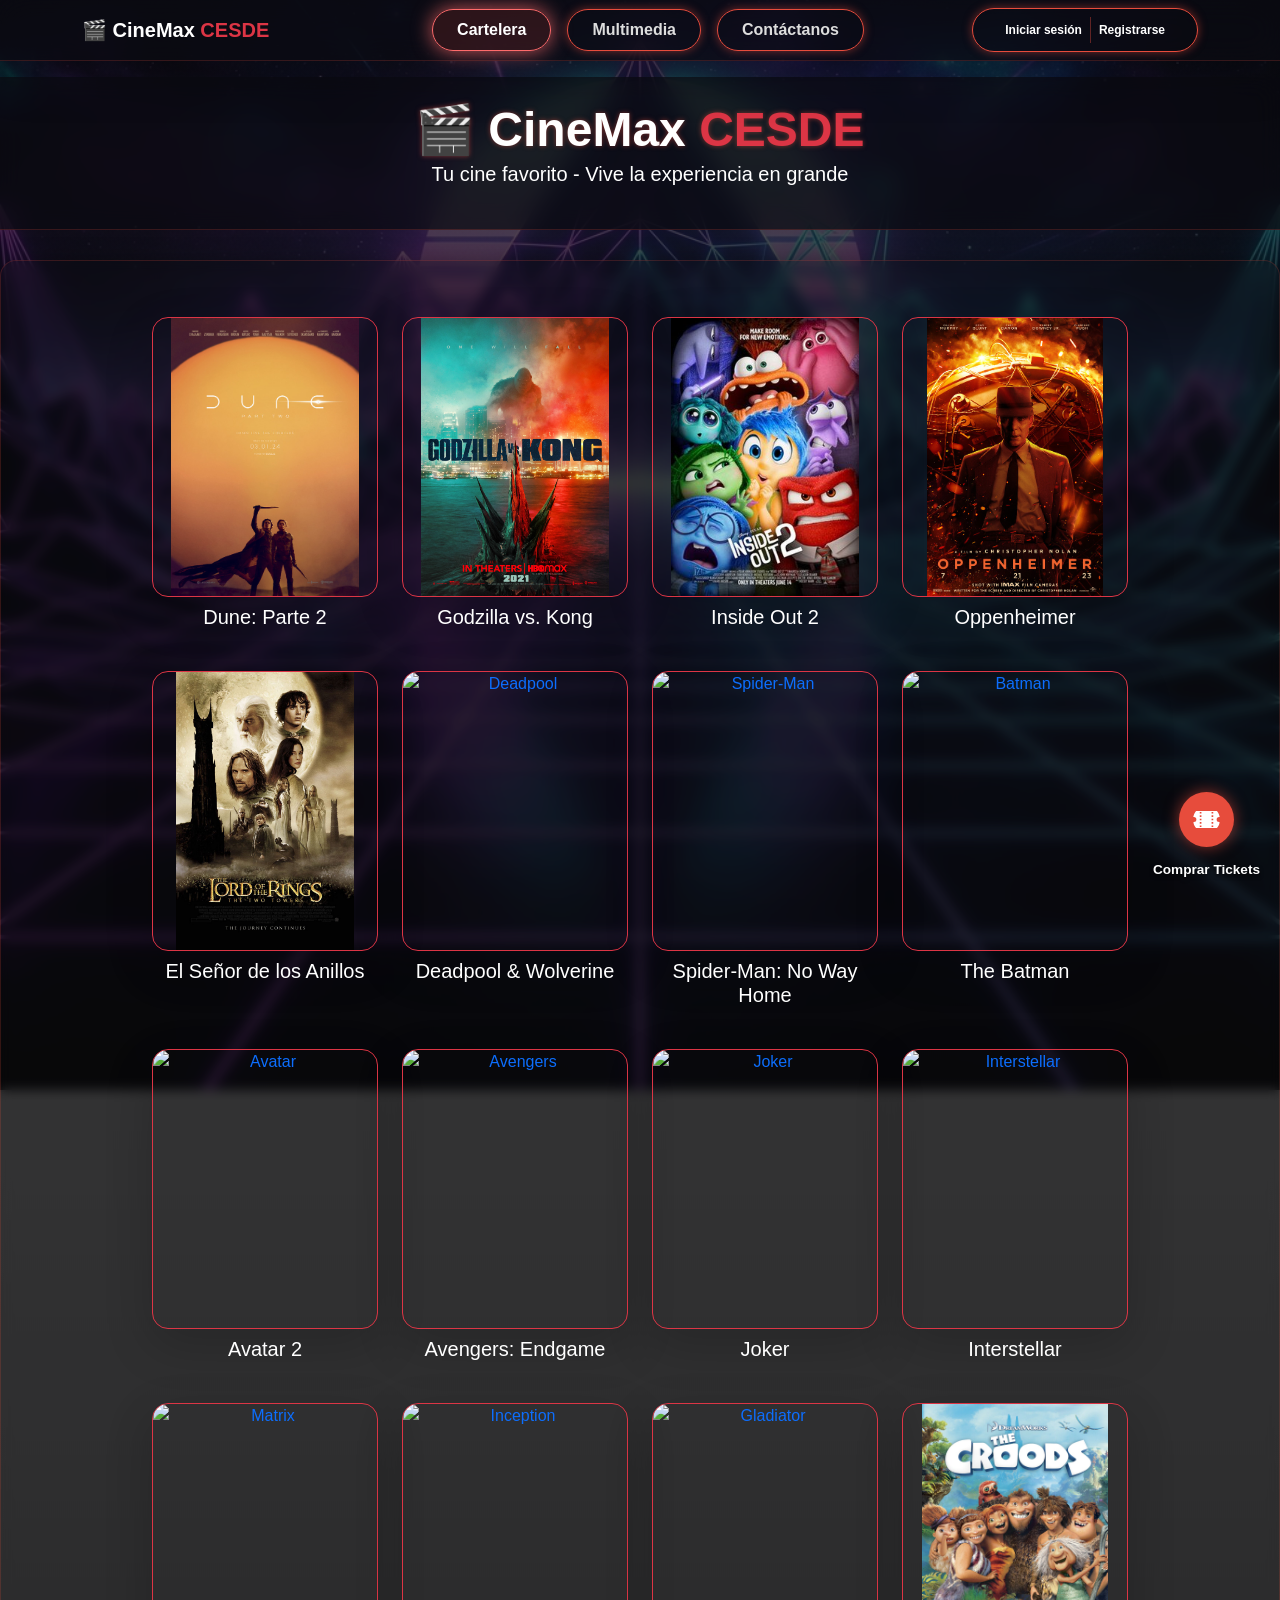
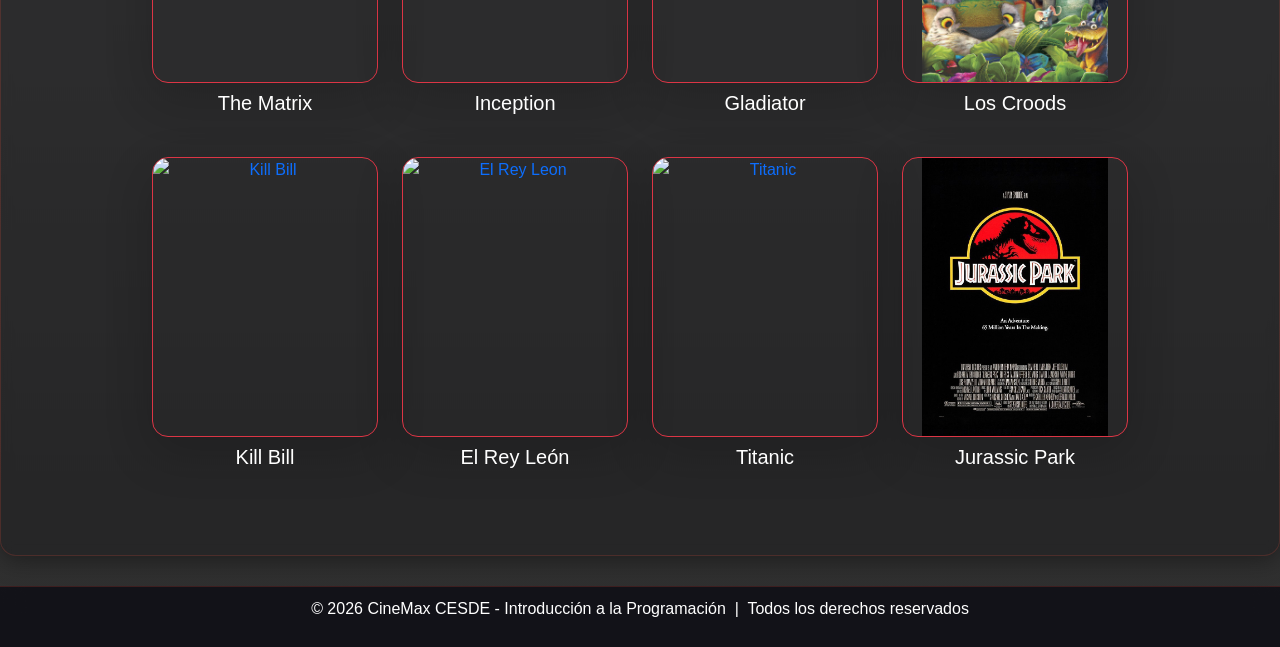
==== cinemax_cesde/index.html @ 0cd35154 "Agregar flechas en multimedia, corregir HTML de Kill Bill, restaurar link Jurassic Park" ====
<!doctype html>
<html lang="es">
  <head>
    <meta charset="UTF-8" />
    <meta name="viewport" content="width=device-width, initial-scale=1.0" />
    <title>CineMax CESDE - Cartelera</title>
    <!-- Google Fonts -->
    <link
      href="https://fonts.googleapis.com/css2?family=Inter:wght@300;400;600;800&display=swap"
      rel="stylesheet"
    />
    <!-- Bootstrap CSS -->
    <link
      href="https://cdn.jsdelivr.net/npm/bootstrap@5.3.3/dist/css/bootstrap.min.css"
      rel="stylesheet"
    />
    <link rel="stylesheet" href="css/style.css" />
  </head>
  <body>
    <!-- Nueva Barra de Navegación Transparente -->
    <nav
      class="navbar navbar-expand-lg sticky-top shadow-lg"
      style="
        background: rgba(10, 10, 18, 0.7);
        backdrop-filter: blur(15px);
        -webkit-backdrop-filter: blur(15px);
        border-bottom: 1px solid rgba(231, 76, 60, 0.2);
        z-index: 1050;
      "
    >
      <div class="container">
        <!-- Logo a la izquierda -->
        <a
          class="navbar-brand text-white fw-bold"
          href="index.html"
          style="width: 250px"
          >🎬 CineMax <span class="text-danger">CESDE</span></a
        >

        <!-- Botón de hamburguesa para móviles -->
        <button
          class="navbar-toggler border-0 shadow-none"
          type="button"
          data-bs-toggle="collapse"
          data-bs-target="#menuNavegacion"
          aria-controls="menuNavegacion"
          aria-expanded="false"
          aria-label="Toggle navigation"
        >
          <span
            class="navbar-toggler-icon"
            style="filter: invert(1) sepia(1) saturate(5) hue-rotate(300deg)"
          ></span>
        </button>

        <!-- Contenido de la barra -->
        <div class="collapse navbar-collapse" id="menuNavegacion">
          <!-- Enlaces centrados perfectamente con mx-auto -->
          <ul class="navbar-nav mx-auto gap-3 text-center">
            <li class="nav-item">
              <a class="nav-link btn-auth active text-nowrap" href="index.html"
                >Cartelera</a
              >
            </li>
            <li class="nav-item">
              <a
                class="nav-link btn-auth text-white text-nowrap"
                href="multimedia.html"
                >Multimedia</a
              >
            </li>
            <li class="nav-item">
              <a
                class="nav-link btn-auth text-white text-nowrap"
                href="contacto.html"
                >Contáctanos</a
              >
            </li>
          </ul>

          <!-- Botón unificado de sesión (Ancho fijo para balance) a la derecha -->
          <div
            class="d-flex mt-3 mt-lg-0 justify-content-center justify-content-lg-end mx-auto mx-lg-0"
            style="width: 250px"
          >
            <div
              class="btn-auth d-flex align-items-center p-0 overflow-hidden text-nowrap"
              style="
                border-radius: 50px;
                border-width: 1px;
                box-shadow: 0 0 10px rgba(255, 107, 107, 0.4);
              "
            >
              <a
                href="login.html#login"
                class="text-white text-decoration-none px-2 py-1"
                style="
                  font-size: 0.75rem;
                  border-right: 1px solid rgba(231, 76, 60, 0.4);
                "
                >Iniciar sesión</a
              >
              <a
                href="login.html#registro"
                class="text-white text-decoration-none px-2 py-1"
                style="font-size: 0.75rem"
                >Registrarse</a
              >
            </div>
          </div>
        </div>
      </div>
    </nav>

    <header class="text-white text-center py-4 mt-3">
      <h1 class="m-0 fw-bolder logo-cinemax display-5">
        <span style="--i: 0">🎬</span>&nbsp;<span style="--i: 1">C</span
        ><span style="--i: 2">i</span><span style="--i: 3">n</span
        ><span style="--i: 4">e</span><span style="--i: 5">M</span
        ><span style="--i: 6">a</span><span style="--i: 7">x</span>&nbsp;<span
          style="--i: 8"
          class="text-danger"
          >C</span
        ><span style="--i: 9" class="text-danger">E</span
        ><span style="--i: 10" class="text-danger">S</span
        ><span style="--i: 11" class="text-danger">D</span
        ><span style="--i: 12" class="text-danger">E</span>
      </h1>
      <p class="lead mb-3">Tu cine favorito - Vive la experiencia en grande</p>
    </header>

    <main>
      <section id="multimedia" class="container mt-3 mb-5 position-relative">
        <div
          class="row row-cols-2 row-cols-md-4 g-4 justify-content-center mx-auto"
          style="max-width: 1000px"
        >
          <div class="col text-center">
            <a href="#trailer-dune" class="text-decoration-none">
              <img
                src="./media/dune_part_two.jpg"
                alt="Dune: Parte 2"
                class="img-fluid rounded-4 border border-danger shadow-lg mb-2"
                style="width: 100%; height: 280px; object-fit: contain"
              />
              <h5 class="text-white">Dune: Parte 2</h5>
            </a>
          </div>
          <div class="col text-center">
            <a href="#trailer-godzilla" class="text-decoration-none">
              <img
                src="./media/godzilla-vs-kong.jpg"
                alt="Godzilla vs Kong"
                class="img-fluid rounded-4 border border-danger shadow-lg mb-2"
                style="width: 100%; height: 280px; object-fit: contain"
              />
              <h5 class="text-white">Godzilla vs. Kong</h5>
            </a>
          </div>
          <div class="col text-center">
            <a href="#trailer-insideout" class="text-decoration-none">
              <img
                src="./media/Inside_Out_2_poster.jpg"
                alt="Inside Out 2"
                class="img-fluid rounded-4 border border-danger shadow-lg mb-2"
                style="width: 100%; height: 280px; object-fit: contain"
              />
              <h5 class="text-white">Inside Out 2</h5>
            </a>
          </div>
          <div class="col text-center">
            <a href="#trailer-oppenheimer" class="text-decoration-none">
              <img
                src="./media/oppenheimer_ver3.jpg"
                alt="Oppenheimer"
                class="img-fluid rounded-4 border border-danger shadow-lg mb-2"
                style="width: 100%; height: 280px; object-fit: contain"
              />
              <h5 class="text-white">Oppenheimer</h5>
            </a>
          </div>
          <div class="col text-center">
            <a href="#trailer-lotr" class="text-decoration-none">
              <img
                src="./media/The-Lord-Of-The-Rings.jpg"
                alt="El Señor de los Anillos"
                class="img-fluid rounded-4 border border-danger shadow-lg mb-2"
                style="width: 100%; height: 280px; object-fit: contain"
              />
              <h5 class="text-white">El Señor de los Anillos</h5>
            </a>
          </div>
          <div class="col text-center">
            <a href="#trailer-deadpool" class="text-decoration-none">
              <img
                src="https://image.tmdb.org/t/p/w500/8cdWjvZQUExUUTzyp4t6EDMubfO.jpg"
                alt="Deadpool"
                class="img-fluid rounded-4 border border-danger shadow-lg mb-2"
                style="width: 100%; height: 280px; object-fit: contain"
              />
              <h5 class="text-white">Deadpool & Wolverine</h5>
            </a>
          </div>
          <div class="col text-center">
            <a href="#trailer-spiderman" class="text-decoration-none">
              <img
                src="https://upload.wikimedia.org/wikipedia/en/0/00/Spider-Man_No_Way_Home_poster.jpg"
                alt="Spider-Man"
                class="img-fluid rounded-4 border border-danger shadow-lg mb-2"
                style="width: 100%; height: 280px; object-fit: contain"
              />
              <h5 class="text-white">Spider-Man: No Way Home</h5>
            </a>
          </div>
          <div class="col text-center">
            <a href="#trailer-batman" class="text-decoration-none">
              <img
                src="https://image.tmdb.org/t/p/w500/74xTEgt7R36Fpooo50r9T25onhq.jpg"
                alt="Batman"
                class="img-fluid rounded-4 border border-danger shadow-lg mb-2"
                style="width: 100%; height: 280px; object-fit: contain"
              />
              <h5 class="text-white">The Batman</h5>
            </a>
          </div>
          <div class="col text-center">
            <a href="#trailer-avatar" class="text-decoration-none">
              <img
                src="https://upload.wikimedia.org/wikipedia/en/5/54/Avatar_The_Way_of_Water_poster.jpg"
                alt="Avatar"
                class="img-fluid rounded-4 border border-danger shadow-lg mb-2"
                style="width: 100%; height: 280px; object-fit: contain"
              />
              <h5 class="text-white">Avatar 2</h5>
            </a>
          </div>
          <div class="col text-center">
            <a href="#trailer-avengers" class="text-decoration-none">
              <img
                src="https://image.tmdb.org/t/p/w500/or06FN3Dka5tukK1e9sl16pB3iy.jpg"
                alt="Avengers"
                class="img-fluid rounded-4 border border-danger shadow-lg mb-2"
                style="width: 100%; height: 280px; object-fit: contain"
              />
              <h5 class="text-white">Avengers: Endgame</h5>
            </a>
          </div>
          <div class="col text-center">
            <a href="#trailer-joker" class="text-decoration-none">
              <img
                src="https://image.tmdb.org/t/p/w500/udDclJoHjfjb8Ekgsd4FDteOkCU.jpg"
                alt="Joker"
                class="img-fluid rounded-4 border border-danger shadow-lg mb-2"
                style="width: 100%; height: 280px; object-fit: contain"
              />
              <h5 class="text-white">Joker</h5>
            </a>
          </div>
          <div class="col text-center">
            <a href="#trailer-interstellar" class="text-decoration-none">
              <img
                src="https://upload.wikimedia.org/wikipedia/en/b/bc/Interstellar_film_poster.jpg"
                alt="Interstellar"
                class="img-fluid rounded-4 border border-danger shadow-lg mb-2"
                style="width: 100%; height: 280px; object-fit: contain"
              />
              <h5 class="text-white">Interstellar</h5>
            </a>
          </div>
          <div class="col text-center">
            <a href="#trailer-matrix" class="text-decoration-none">
              <img
                src="https://image.tmdb.org/t/p/w500/f89U3ADr1oiB1s9GkdPOEpXUk5H.jpg"
                alt="Matrix"
                class="img-fluid rounded-4 border border-danger shadow-lg mb-2"
                style="width: 100%; height: 280px; object-fit: contain"
              />
              <h5 class="text-white">The Matrix</h5>
            </a>
          </div>
          <div class="col text-center">
            <a href="#trailer-inception" class="text-decoration-none">
              <img
                src="https://upload.wikimedia.org/wikipedia/en/2/2e/Inception_%282010%29_theatrical_poster.jpg"
                alt="Inception"
                class="img-fluid rounded-4 border border-danger shadow-lg mb-2"
                style="width: 100%; height: 280px; object-fit: contain"
              />
              <h5 class="text-white">Inception</h5>
            </a>
          </div>
          <div class="col text-center">
            <a href="#trailer-gladiator" class="text-decoration-none">
              <img
                src="https://upload.wikimedia.org/wikipedia/en/f/fb/Gladiator_%282000_film_poster%29.png"
                alt="Gladiator"
                class="img-fluid rounded-4 border border-danger shadow-lg mb-2"
                style="width: 100%; height: 280px; object-fit: contain"
              />
              <h5 class="text-white">Gladiator</h5>
            </a>
          </div>
          <div class="col text-center">
            <a href="#trailer-croods" class="text-decoration-none">
              <img
                src="./media/croods.jpg"
                alt="Croods"
                class="img-fluid rounded-4 border border-danger shadow-lg mb-2"
                style="width: 100%; height: 280px; object-fit: contain"
              />
              <h5 class="text-white">Los Croods</h5>
            </a>
          </div>
          <div class="col text-center">
            <a href="#trailer-killbill" class="text-decoration-none">
              <img
                src="https://upload.wikimedia.org/wikipedia/en/2/2c/Kill_Bill_Volume_1.png"
                alt="Kill Bill"
                class="img-fluid rounded-4 border border-danger shadow-lg mb-2"
                style="width: 100%; height: 280px; object-fit: contain"
              />
              <h5 class="text-white">Kill Bill</h5>
            </a>
          </div>
          <div class="col text-center">
            <a href="#trailer-lionking" class="text-decoration-none">
              <img
                src="./media/lion_King.jpg"
                alt="El Rey Leon"
                class="img-fluid rounded-4 border border-danger shadow-lg mb-2"
                style="width: 100%; height: 280px; object-fit: contain"
              />
              <h5 class="text-white">El Rey León</h5>
            </a>
          </div>
          <div class="col text-center">
            <a href="#trailer-titanic" class="text-decoration-none">
              <img
                src="https://image.tmdb.org/t/p/w500/9xjZS2rlVxm8SFx8kPC3aIGCOYQ.jpg"
                alt="Titanic"
                class="img-fluid rounded-4 border border-danger shadow-lg mb-2"
                style="width: 100%; height: 280px; object-fit: contain"
              />
              <h5 class="text-white">Titanic</h5>
            </a>
          </div>
          <div class="col text-center">
            <a href="#trailer-jurassic" class="text-decoration-none">
              <img
                src="./media/jurassic_park.jpg"
                alt="Jurassic Park"
                class="img-fluid rounded-4 border border-danger shadow-lg mb-2"
                style="width: 100%; height: 280px; object-fit: contain"
              />
              <h5 class="text-white">Jurassic Park</h5>
            </a>
          </div>
        </div>
      </section>
    </main>
    <!-- Modos Cine -->
    <section id="trailer-dune" class="modal-cine">
      <a href="#trailer-jurassic" class="nav-arrow prev" title="Anterior">◄</a>
      <a href="#trailer-godzilla" class="nav-arrow next" title="Siguiente">►</a>
      <a href="index.html" class="cerrar-cine btn-close-anim">❌ Cerrar</a>
      <h2>Dune: Parte 2</h2>
      <div class="escenario-cine">
        <span class="crispetas">🎃</span
        ><iframe
          width="560"
          height="315"
          src="https://www.youtube.com/embed/Way9Dexny3w"
          frameborder="0"
          allowfullscreen
          loading="lazy"
        ></iframe
        ><span class="crispetas">🎃</span>
      </div>
      <a
        href="compra.html"
        class="btn btn-danger mt-4 px-4 py-2 fw-bold"
        style="
          border-radius: 50px;
          box-shadow: 0 0 15px rgba(231, 76, 60, 0.6);
          font-size: 1.1rem;
          z-index: 1200;
          transition: all 0.3s ease;
        "
        onmouseover="this.style.transform = 'scale(1.1)'"
        onmouseout="this.style.transform = 'scale(1)'"
        >🎫 Comprar Tickets</a
      >
    </section>
    <section id="trailer-godzilla" class="modal-cine">
      <a href="#trailer-dune" class="nav-arrow prev" title="Anterior">◄</a>
      <a href="#trailer-insideout" class="nav-arrow next" title="Siguiente"
        >►</a
      >
      <a href="index.html" class="cerrar-cine btn-close-anim">❌ Cerrar</a>
      <h2>Godzilla vs. Kong</h2>
      <div class="escenario-cine">
        <span class="crispetas">🎃</span
        ><iframe
          width="560"
          height="315"
          src="https://www.youtube.com/embed/odM92ap8_c0"
          frameborder="0"
          allowfullscreen
          loading="lazy"
        ></iframe
        ><span class="crispetas">🎃</span>
      </div>
      <a
        href="compra.html"
        class="btn btn-danger mt-4 px-4 py-2 fw-bold"
        style="
          border-radius: 50px;
          box-shadow: 0 0 15px rgba(231, 76, 60, 0.6);
          font-size: 1.1rem;
          z-index: 1200;
          transition: all 0.3s ease;
        "
        onmouseover="this.style.transform = 'scale(1.1)'"
        onmouseout="this.style.transform = 'scale(1)'"
        >🎫 Comprar Tickets</a
      >
    </section>
    <section id="trailer-insideout" class="modal-cine">
      <a href="#trailer-godzilla" class="nav-arrow prev" title="Anterior">◄</a>
      <a href="#trailer-oppenheimer" class="nav-arrow next" title="Siguiente"
        >►</a
      >
      <a href="index.html" class="cerrar-cine btn-close-anim">❌ Cerrar</a>
      <h2>Inside Out 2</h2>
      <div class="escenario-cine">
        <span class="crispetas">🎃</span
        ><iframe
          width="560"
          height="315"
          src="https://www.youtube.com/embed/LEjhY15eCx0"
          frameborder="0"
          allowfullscreen
          loading="lazy"
        ></iframe
        ><span class="crispetas">🎃</span>
      </div>
      <a
        href="compra.html"
        class="btn btn-danger mt-4 px-4 py-2 fw-bold"
        style="
          border-radius: 50px;
          box-shadow: 0 0 15px rgba(231, 76, 60, 0.6);
          font-size: 1.1rem;
          z-index: 1200;
          transition: all 0.3s ease;
        "
        onmouseover="this.style.transform = 'scale(1.1)'"
        onmouseout="this.style.transform = 'scale(1)'"
        >🎫 Comprar Tickets</a
      >
    </section>
    <section id="trailer-oppenheimer" class="modal-cine">
      <a href="#trailer-insideout" class="nav-arrow prev" title="Anterior">◄</a>
      <a href="#trailer-lotr" class="nav-arrow next" title="Siguiente">►</a>
      <a href="index.html" class="cerrar-cine btn-close-anim">❌ Cerrar</a>
      <h2>Oppenheimer</h2>
      <div class="escenario-cine">
        <span class="crispetas">🎃</span
        ><iframe
          width="560"
          height="315"
          src="https://www.youtube.com/embed/uYPbbksJxIg"
          frameborder="0"
          allowfullscreen
          loading="lazy"
        ></iframe
        ><span class="crispetas">🎃</span>
      </div>
      <a
        href="compra.html"
        class="btn btn-danger mt-4 px-4 py-2 fw-bold"
        style="
          border-radius: 50px;
          box-shadow: 0 0 15px rgba(231, 76, 60, 0.6);
          font-size: 1.1rem;
          z-index: 1200;
          transition: all 0.3s ease;
        "
        onmouseover="this.style.transform = 'scale(1.1)'"
        onmouseout="this.style.transform = 'scale(1)'"
        >🎫 Comprar Tickets</a
      >
    </section>
    <section id="trailer-lotr" class="modal-cine">
      <a href="#trailer-oppenheimer" class="nav-arrow prev" title="Anterior"
        >◄</a
      >
      <a href="#trailer-deadpool" class="nav-arrow next" title="Siguiente">►</a>
      <a href="index.html" class="cerrar-cine btn-close-anim">❌ Cerrar</a>
      <h2>El Señor de los Anillos</h2>
      <div class="escenario-cine">
        <span class="crispetas">🎃</span
        ><iframe
          width="560"
          height="315"
          src="https://www.youtube.com/embed/V75dMMIW2B4"
          frameborder="0"
          allowfullscreen
          loading="lazy"
        ></iframe
        ><span class="crispetas">🎃</span>
      </div>
      <a
        href="compra.html"
        class="btn btn-danger mt-4 px-4 py-2 fw-bold"
        style="
          border-radius: 50px;
          box-shadow: 0 0 15px rgba(231, 76, 60, 0.6);
          font-size: 1.1rem;
          z-index: 1200;
          transition: all 0.3s ease;
        "
        onmouseover="this.style.transform = 'scale(1.1)'"
        onmouseout="this.style.transform = 'scale(1)'"
        >🎫 Comprar Tickets</a
      >
    </section>
    <section id="trailer-deadpool" class="modal-cine">
      <a href="#trailer-lotr" class="nav-arrow prev" title="Anterior">◄</a>
      <a href="#trailer-spiderman" class="nav-arrow next" title="Siguiente"
        >►</a
      >
      <a href="index.html" class="cerrar-cine btn-close-anim">❌ Cerrar</a>
      <h2>Deadpool & Wolverine</h2>
      <div class="escenario-cine">
        <span class="crispetas">🎃</span
        ><iframe
          width="560"
          height="315"
          src="https://www.youtube.com/embed/UzFZR2dRsSY"
          frameborder="0"
          allowfullscreen
          loading="lazy"
        ></iframe
        ><span class="crispetas">🎃</span>
      </div>
      <a
        href="compra.html"
        class="btn btn-danger mt-4 px-4 py-2 fw-bold"
        style="
          border-radius: 50px;
          box-shadow: 0 0 15px rgba(231, 76, 60, 0.6);
          font-size: 1.1rem;
          z-index: 1200;
          transition: all 0.3s ease;
        "
        onmouseover="this.style.transform = 'scale(1.1)'"
        onmouseout="this.style.transform = 'scale(1)'"
        >🎫 Comprar Tickets</a
      >
    </section>
    <section id="trailer-spiderman" class="modal-cine">
      <a href="#trailer-deadpool" class="nav-arrow prev" title="Anterior">◄</a>
      <a href="#trailer-batman" class="nav-arrow next" title="Siguiente">►</a>
      <a href="index.html" class="cerrar-cine btn-close-anim">❌ Cerrar</a>
      <h2>Spider-Man: NWH</h2>
      <div class="escenario-cine">
        <span class="crispetas">🎃</span
        ><iframe
          width="560"
          height="315"
          src="https://www.youtube.com/embed/Pw1X-57Ms-8"
          frameborder="0"
          allowfullscreen
          loading="lazy"
        ></iframe
        ><span class="crispetas">🎃</span>
      </div>
      <a
        href="compra.html"
        class="btn btn-danger mt-4 px-4 py-2 fw-bold"
        style="
          border-radius: 50px;
          box-shadow: 0 0 15px rgba(231, 76, 60, 0.6);
          font-size: 1.1rem;
          z-index: 1200;
          transition: all 0.3s ease;
        "
        onmouseover="this.style.transform = 'scale(1.1)'"
        onmouseout="this.style.transform = 'scale(1)'"
        >🎫 Comprar Tickets</a
      >
    </section>
    <section id="trailer-batman" class="modal-cine">
      <a href="#trailer-spiderman" class="nav-arrow prev" title="Anterior">◄</a>
      <a href="#trailer-avatar" class="nav-arrow next" title="Siguiente">►</a>
      <a href="index.html" class="cerrar-cine btn-close-anim">❌ Cerrar</a>
      <h2>The Batman</h2>
      <div class="escenario-cine">
        <span class="crispetas">🎃</span
        ><iframe
          width="560"
          height="315"
          src="https://www.youtube.com/embed/mqqft2x_Aa4"
          frameborder="0"
          allowfullscreen
          loading="lazy"
        ></iframe
        ><span class="crispetas">🎃</span>
      </div>
      <a
        href="compra.html"
        class="btn btn-danger mt-4 px-4 py-2 fw-bold"
        style="
          border-radius: 50px;
          box-shadow: 0 0 15px rgba(231, 76, 60, 0.6);
          font-size: 1.1rem;
          z-index: 1200;
          transition: all 0.3s ease;
        "
        onmouseover="this.style.transform = 'scale(1.1)'"
        onmouseout="this.style.transform = 'scale(1)'"
        >🎫 Comprar Tickets</a
      >
    </section>
    <section id="trailer-avatar" class="modal-cine">
      <a href="#trailer-batman" class="nav-arrow prev" title="Anterior">◄</a>
      <a href="#trailer-avengers" class="nav-arrow next" title="Siguiente">►</a>
      <a href="index.html" class="cerrar-cine btn-close-anim">❌ Cerrar</a>
      <h2>Avatar 2</h2>
      <div class="escenario-cine">
        <span class="crispetas">🎃</span
        ><iframe
          width="560"
          height="315"
          src="https://www.youtube.com/embed/a8Gx8wiNbs8"
          frameborder="0"
          allowfullscreen
          loading="lazy"
        ></iframe
        ><span class="crispetas">🎃</span>
      </div>
      <a
        href="compra.html"
        class="btn btn-danger mt-4 px-4 py-2 fw-bold"
        style="
          border-radius: 50px;
          box-shadow: 0 0 15px rgba(231, 76, 60, 0.6);
          font-size: 1.1rem;
          z-index: 1200;
          transition: all 0.3s ease;
        "
        onmouseover="this.style.transform = 'scale(1.1)'"
        onmouseout="this.style.transform = 'scale(1)'"
        >🎫 Comprar Tickets</a
      >
    </section>
    <section id="trailer-avengers" class="modal-cine">
      <a href="#trailer-avatar" class="nav-arrow prev" title="Anterior">◄</a>
      <a href="#trailer-joker" class="nav-arrow next" title="Siguiente">►</a>
      <a href="index.html" class="cerrar-cine btn-close-anim">❌ Cerrar</a>
      <h2>Avengers Endgame</h2>
      <div class="escenario-cine">
        <span class="crispetas">🎃</span
        ><iframe
          width="560"
          height="315"
          src="https://www.youtube.com/embed/TcMBFSGVi1c"
          frameborder="0"
          allowfullscreen
          loading="lazy"
        ></iframe
        ><span class="crispetas">🎃</span>
      </div>
      <a
        href="compra.html"
        class="btn btn-danger mt-4 px-4 py-2 fw-bold"
        style="
          border-radius: 50px;
          box-shadow: 0 0 15px rgba(231, 76, 60, 0.6);
          font-size: 1.1rem;
          z-index: 1200;
          transition: all 0.3s ease;
        "
        onmouseover="this.style.transform = 'scale(1.1)'"
        onmouseout="this.style.transform = 'scale(1)'"
        >🎫 Comprar Tickets</a
      >
    </section>
    <section id="trailer-joker" class="modal-cine">
      <a href="#trailer-avengers" class="nav-arrow prev" title="Anterior">◄</a>
      <a href="#trailer-interstellar" class="nav-arrow next" title="Siguiente"
        >►</a
      >
      <a href="index.html" class="cerrar-cine btn-close-anim">❌ Cerrar</a>
      <h2>Joker</h2>
      <div class="escenario-cine">
        <span class="crispetas">🎃</span
        ><iframe
          width="560"
          height="315"
          src="https://www.youtube.com/embed/zAGVQLHvwOY"
          frameborder="0"
          allowfullscreen
          loading="lazy"
        ></iframe
        ><span class="crispetas">🎃</span>
      </div>
      <a
        href="compra.html"
        class="btn btn-danger mt-4 px-4 py-2 fw-bold"
        style="
          border-radius: 50px;
          box-shadow: 0 0 15px rgba(231, 76, 60, 0.6);
          font-size: 1.1rem;
          z-index: 1200;
          transition: all 0.3s ease;
        "
        onmouseover="this.style.transform = 'scale(1.1)'"
        onmouseout="this.style.transform = 'scale(1)'"
        >🎫 Comprar Tickets</a
      >
    </section>
    <section id="trailer-interstellar" class="modal-cine">
      <a href="#trailer-joker" class="nav-arrow prev" title="Anterior">◄</a>
      <a href="#trailer-matrix" class="nav-arrow next" title="Siguiente">►</a>
      <a href="index.html" class="cerrar-cine btn-close-anim">❌ Cerrar</a>
      <h2>Interstellar</h2>
      <div class="escenario-cine">
        <span class="crispetas">🎃</span
        ><iframe
          width="560"
          height="315"
          src="https://www.youtube.com/embed/zSWdZVtXT7E"
          frameborder="0"
          allowfullscreen
          loading="lazy"
        ></iframe
        ><span class="crispetas">🎃</span>
      </div>
      <a
        href="compra.html"
        class="btn btn-danger mt-4 px-4 py-2 fw-bold"
        style="
          border-radius: 50px;
          box-shadow: 0 0 15px rgba(231, 76, 60, 0.6);
          font-size: 1.1rem;
          z-index: 1200;
          transition: all 0.3s ease;
        "
        onmouseover="this.style.transform = 'scale(1.1)'"
        onmouseout="this.style.transform = 'scale(1)'"
        >🎫 Comprar Tickets</a
      >
    </section>
    <section id="trailer-matrix" class="modal-cine">
      <a href="#trailer-interstellar" class="nav-arrow prev" title="Anterior"
        >◄</a
      >
      <a href="#trailer-inception" class="nav-arrow next" title="Siguiente"
        >►</a
      >
      <a href="index.html" class="cerrar-cine btn-close-anim">❌ Cerrar</a>
      <h2>The Matrix</h2>
      <div class="escenario-cine">
        <span class="crispetas">🎃</span
        ><iframe
          width="560"
          height="315"
          src="https://www.youtube.com/embed/vKQi3bBA1y8"
          frameborder="0"
          allowfullscreen
          loading="lazy"
        ></iframe
        ><span class="crispetas">🎃</span>
      </div>
      <a
        href="compra.html"
        class="btn btn-danger mt-4 px-4 py-2 fw-bold"
        style="
          border-radius: 50px;
          box-shadow: 0 0 15px rgba(231, 76, 60, 0.6);
          font-size: 1.1rem;
          z-index: 1200;
          transition: all 0.3s ease;
        "
        onmouseover="this.style.transform = 'scale(1.1)'"
        onmouseout="this.style.transform = 'scale(1)'"
        >🎫 Comprar Tickets</a
      >
    </section>
    <section id="trailer-inception" class="modal-cine">
      <a href="#trailer-matrix" class="nav-arrow prev" title="Anterior">◄</a>
      <a href="#trailer-gladiator" class="nav-arrow next" title="Siguiente"
        >►</a
      >
      <a href="index.html" class="cerrar-cine btn-close-anim">❌ Cerrar</a>
      <h2>Inception</h2>
      <div class="escenario-cine">
        <span class="crispetas">🎃</span
        ><iframe
          width="560"
          height="315"
          src="https://www.youtube.com/embed/YoHD9XEInc0"
          frameborder="0"
          allowfullscreen
          loading="lazy"
        ></iframe
        ><span class="crispetas">🎃</span>
      </div>
      <a
        href="compra.html"
        class="btn btn-danger mt-4 px-4 py-2 fw-bold"
        style="
          border-radius: 50px;
          box-shadow: 0 0 15px rgba(231, 76, 60, 0.6);
          font-size: 1.1rem;
          z-index: 1200;
          transition: all 0.3s ease;
        "
        onmouseover="this.style.transform = 'scale(1.1)'"
        onmouseout="this.style.transform = 'scale(1)'"
        >🎫 Comprar Tickets</a
      >
    </section>
    <section id="trailer-gladiator" class="modal-cine">
      <a href="#trailer-inception" class="nav-arrow prev" title="Anterior">◄</a>
      <a href="#trailer-croods" class="nav-arrow next" title="Siguiente">►</a>
      <a href="index.html" class="cerrar-cine btn-close-anim">❌ Cerrar</a>
      <h2>Gladiator</h2>
      <div class="escenario-cine">
        <span class="crispetas">🎃</span
        ><iframe
          width="560"
          height="315"
          src="https://www.youtube.com/embed/P5ieIbInFpg"
          frameborder="0"
          allowfullscreen
          loading="lazy"
        ></iframe
        ><span class="crispetas">🎃</span>
      </div>
      <a
        href="compra.html"
        class="btn btn-danger mt-4 px-4 py-2 fw-bold"
        style="
          border-radius: 50px;
          box-shadow: 0 0 15px rgba(231, 76, 60, 0.6);
          font-size: 1.1rem;
          z-index: 1200;
          transition: all 0.3s ease;
        "
        onmouseover="this.style.transform = 'scale(1.1)'"
        onmouseout="this.style.transform = 'scale(1)'"
        >🎫 Comprar Tickets</a
      >
    </section>
    <section id="trailer-croods" class="modal-cine">
      <a href="#trailer-gladiator" class="nav-arrow prev" title="Anterior">◄</a>
      <a href="#trailer-killbill" class="nav-arrow next" title="Siguiente">►</a>
      <a href="index.html" class="cerrar-cine btn-close-anim">❌ Cerrar</a>
      <h2>Los Croods</h2>
      <div class="escenario-cine">
        <span class="crispetas">🎃</span
        ><iframe
          width="560"
          height="315"
          src="https://www.youtube.com/embed/4fVCKy69zUY"
          frameborder="0"
          allowfullscreen
          loading="lazy"
        ></iframe
        ><span class="crispetas">🎃</span>
      </div>
      <a
        href="compra.html"
        class="btn btn-danger mt-4 px-4 py-2 fw-bold"
        style="
          border-radius: 50px;
          box-shadow: 0 0 15px rgba(231, 76, 60, 0.6);
          font-size: 1.1rem;
          z-index: 1200;
          transition: all 0.3s ease;
        "
        onmouseover="this.style.transform = 'scale(1.1)'"
        onmouseout="this.style.transform = 'scale(1)'"
        >🎫 Comprar Tickets</a
      >
    </section>
    <section id="trailer-killbill" class="modal-cine">
      <a href="#trailer-croods" class="nav-arrow prev" title="Anterior">◄</a>
      <a href="#trailer-lionking" class="nav-arrow next" title="Siguiente">►</a>
      <a href="index.html" class="cerrar-cine btn-close-anim">❌ Cerrar</a>
      <h2>Kill Bill</h2>
      <div class="escenario-cine">
        <span class="crispetas">🎃</span
        ><iframe
          width="560"
          height="315"
          src="https://www.youtube.com/embed/7kSuas6mRpk"
          frameborder="0"
          allowfullscreen
          loading="lazy"
        ></iframe
        ><span class="crispetas">🎃</span>
      </div>
      <a
        href="compra.html"
        class="btn btn-danger mt-4 px-4 py-2 fw-bold"
        style="
          border-radius: 50px;
          box-shadow: 0 0 15px rgba(231, 76, 60, 0.6);
          font-size: 1.1rem;
          z-index: 1200;
          transition: all 0.3s ease;
        "
        onmouseover="this.style.transform = 'scale(1.1)'"
        onmouseout="this.style.transform = 'scale(1)'"
        >🎫 Comprar Tickets</a
      >
    </section>
    <section id="trailer-lionking" class="modal-cine">
      <a href="#trailer-killbill" class="nav-arrow prev" title="Anterior">◄</a>
      <a href="#trailer-titanic" class="nav-arrow next" title="Siguiente">►</a>
      <a href="index.html" class="cerrar-cine btn-close-anim">❌ Cerrar</a>
      <h2>El Rey León</h2>
      <div class="escenario-cine">
        <span class="crispetas">🎃</span
        ><iframe
          width="560"
          height="315"
          src="https://www.youtube.com/embed/lFzVJEksoDY"
          frameborder="0"
          allowfullscreen
          loading="lazy"
        ></iframe
        ><span class="crispetas">🎃</span>
      </div>
      <a
        href="compra.html"
        class="btn btn-danger mt-4 px-4 py-2 fw-bold"
        style="
          border-radius: 50px;
          box-shadow: 0 0 15px rgba(231, 76, 60, 0.6);
          font-size: 1.1rem;
          z-index: 1200;
          transition: all 0.3s ease;
        "
        onmouseover="this.style.transform = 'scale(1.1)'"
        onmouseout="this.style.transform = 'scale(1)'"
        >🎫 Comprar Tickets</a
      >
    </section>
    <section id="trailer-titanic" class="modal-cine">
      <a href="#trailer-lionking" class="nav-arrow prev" title="Anterior">◄</a>
      <a href="#trailer-jurassic" class="nav-arrow next" title="Siguiente">►</a>
      <a href="index.html" class="cerrar-cine btn-close-anim">❌ Cerrar</a>
      <h2>Titanic</h2>
      <div class="escenario-cine">
        <span class="crispetas">🎃</span
        ><iframe
          width="560"
          height="315"
          src="https://www.youtube.com/embed/CHekzSiZelA"
          frameborder="0"
          allowfullscreen
          loading="lazy"
        ></iframe
        ><span class="crispetas">🎃</span>
      </div>
      <a
        href="compra.html"
        class="btn btn-danger mt-4 px-4 py-2 fw-bold"
        style="
          border-radius: 50px;
          box-shadow: 0 0 15px rgba(231, 76, 60, 0.6);
          font-size: 1.1rem;
          z-index: 1200;
          transition: all 0.3s ease;
        "
        onmouseover="this.style.transform = 'scale(1.1)'"
        onmouseout="this.style.transform = 'scale(1)'"
        >🎫 Comprar Tickets</a
      >
    </section>
    <section id="trailer-jurassic" class="modal-cine">
      <a href="#trailer-titanic" class="nav-arrow prev" title="Anterior">◄</a>
      <a href="#trailer-dune" class="nav-arrow next" title="Siguiente">►</a>
      <a href="index.html" class="cerrar-cine btn-close-anim">❌ Cerrar</a>
      <h2>Jurassic Park</h2>
      <div class="escenario-cine">
        <span class="crispetas">🎃</span
        ><iframe
          width="560"
          height="315"
          src="https://www.youtube.com/embed/lc0UehYemQA"
          frameborder="0"
          allowfullscreen
          loading="lazy"
        ></iframe
        ><span class="crispetas">🎃</span>
      </div>
      <a
        href="compra.html"
        class="btn btn-danger mt-4 px-4 py-2 fw-bold"
        style="
          border-radius: 50px;
          box-shadow: 0 0 15px rgba(231, 76, 60, 0.6);
          font-size: 1.1rem;
          z-index: 1200;
          transition: all 0.3s ease;
        "
        onmouseover="this.style.transform = 'scale(1.1)'"
        onmouseout="this.style.transform = 'scale(1)'"
        >🎫 Comprar Tickets</a
      >
    </section>

    <!-- Botón Flotante Comprar Tickets -->
    <a href="compra.html" class="btn-flotante gap-2" title="Comprar Tickets">
      <svg
        xmlns="http://www.w3.org/2000/svg"
        width="24"
        height="24"
        fill="currentColor"
        viewBox="0 0 16 16"
      >
        <path
          d="M0 4.5A1.5 1.5 0 0 1 1.5 3h13A1.5 1.5 0 0 1 16 4.5V6a.5.5 0 0 1-.5.5 1.5 1.5 0 0 0 0 3 .5.5 0 0 1 .5.5v1.5a1.5 1.5 0 0 1-1.5 1.5h-13A1.5 1.5 0 0 1 0 11.5V10a.5.5 0 0 1 .5-.5 1.5 1.5 0 1 0 0-3A.5.5 0 0 1 0 6V4.5Zm4-1v1h1v-1H4Zm1 3v-1H4v1h1Zm7 0v-1h-1v1h1Zm-1-2h1v-1h-1v1Zm-6 3H4v1h1v-1Zm7 1v-1h-1v1h1Zm-7 1H4v1h1v-1Zm7 1v-1h-1v1h1Zm-8 1v1h1v-1H4Zm7 1h1v-1h-1v1Z"
        />
      </svg>
      Comprar Tickets
    </a>

    <footer>
      <p>
        &copy; 2026 CineMax CESDE - Introducción a la Programación &nbsp;|&nbsp;
        Todos los derechos reservados
      </p>
    </footer>
    <script src="https://cdn.jsdelivr.net/npm/bootstrap@5.3.0/dist/js/bootstrap.bundle.min.js"></script>

    <!-- Script para Efectos Especiales: Rastro de Fantasma y Calaveras -->
    <script>
      // 1. Rastro de Neón (Fantasmas)
      document.addEventListener("mousemove", function (e) {
        let fantasma = document.createElement("div");
        fantasma.textContent = "👻";
        fantasma.style.position = "absolute";
        fantasma.style.left = e.pageX - 12 + "px";
        fantasma.style.top = e.pageY - 12 + "px";
        fantasma.style.color = "transparent";
        fantasma.style.textShadow = "0 0 10px #e74c3c, 0 0 20px #e74c3c";
        fantasma.style.fontSize = "24px";
        fantasma.style.pointerEvents = "none";
        fantasma.style.transition = "all 0.5s ease-out";
        fantasma.style.zIndex = "9999";
        document.body.appendChild(fantasma);

        setTimeout(() => {
          fantasma.style.opacity = "0";
          fantasma.style.transform = "translateY(-30px) scale(1.5)";
        }, 10);

        setTimeout(() => {
          fantasma.remove();
        }, 500);
      });

      // 2. Fantasma en los modales (Reemplazo de la calavera)
      document.querySelectorAll(".modal-cine").forEach((modal) => {
        let fantasmaContenedor = document.createElement("div");
        fantasmaContenedor.className = "fantasma-animado-contenedor";
        fantasmaContenedor.innerHTML =
          '<img src="media/scary_movie.png" alt="Fantasma">';
        modal.appendChild(fantasmaContenedor);
      });
    </script>
  </body>
</html>
---- cinemax_cesde/css/style.css ----
body {
  font-family: Arial, sans-serif;
  /* Carga la imagen de fondo con una capa oscura encima para mejorar el contraste de los textos */
  background: linear-gradient(rgba(10, 10, 10, 0.7), rgba(10, 10, 10, 0.85)), 
              url('../media/cyber_grid_bg.png') no-repeat center center fixed;
  background-size: cover;
  color: #f4f4f9;
  margin: 0;
  padding: 0;
  /* Cursor de murciélago para toda la página */
  cursor: url('https://cdn.custom-cursor.com/db/5283/32/bat-cursor.png'), auto;
}

/* Cursor de murciélago también para los enlaces y botones (para que no cambie al cursor de la manito) */
a, button, .btn-danger, .logo-cinemax, input[type="submit"] {
  cursor: url('https://cdn.custom-cursor.com/db/5282/32/bat-pointer.png'), pointer !important;
}
header {
  background: rgba(10, 10, 18, 0.7);
  backdrop-filter: blur(12px);
  -webkit-backdrop-filter: blur(12px);
  border-bottom: 1px solid rgba(231, 76, 60, 0.2);
  color: white;
  text-align: center;
  padding: 20px 0;
}
header a {
  color: white;
  text-decoration: none;
  border: 1px solid white;
  padding: 5px 12px;
  border-radius: 4px;
  margin: 0 5px;
}
header a:hover {
  background-color: #e74c3c;
}
nav {
  background: rgba(10, 10, 18, 0.65);
  backdrop-filter: blur(10px);
  -webkit-backdrop-filter: blur(10px);
  border-bottom: 1px solid rgba(231, 76, 60, 0.15);
  display: flex;
  flex-wrap: wrap;
  justify-content: center;
  gap: 10px;
  padding: 10px;
}
nav a {
  color: white;
  text-decoration: none;
  font-weight: bold;
}
nav .nav-link:hover, nav .nav-link.active {
  text-decoration: underline;
  background-color: #e74c3c;
  padding: 5px 10px;
  border-radius: 4px;
}
main {
  display: flex;
  justify-content: center;
  gap: 30px;
  align-items: flex-start;
  max-width: 1200px;
  margin: 30px auto;
  padding: 24px;
  
  /* EFECTO GLASSMORPHISM: muy transparente para ver el fondo */
  background: rgba(10, 10, 15, 0.25);
  backdrop-filter: blur(6px);
  -webkit-backdrop-filter: blur(6px);
  
  /* Borde de neón rojo muy sutil */
  border: 1px solid rgba(231, 76, 60, 0.2); 
  border-radius: 16px;
  
  /* Sombra suave */
  box-shadow: 0 4px 24px 0 rgba(0, 0, 0, 0.4);
              
  color: #f4f4f9;
}
h2 {
  text-align: center;
}

/* ========== PSEUDOELEMENTOS ========== */

/* 1. ::before → Línea roja decorativa ANTES de cada título h2 */
h2::before {
  content: "";
  display: block;
  width: 60px;
  height: 3px;
  background: #e74c3c;
  margin: 0 auto 10px auto;
  border-radius: 2px;
}

/* 2. ::after → Efecto de brillo que se desliza sobre los botones al pasar el mouse */
button::after,
.btn-danger::after {
  content: "";
  position: absolute;
  top: 0;
  left: -100%;
  width: 100%;
  height: 100%;
  background: linear-gradient(90deg, transparent, rgba(255,255,255,0.2), transparent);
  transition: left 0.5s ease;
}
button,
.btn-danger {
  position: relative;
  overflow: hidden;
}
button:hover::after,
.btn-danger:hover::after {
  left: 100%;
}

/* 3. ::first-letter → Primera letra grande y roja en la dirección de contacto */
address::first-letter {
  font-size: 1.5em;
  color: #e74c3c;
  font-weight: bold;
}
section {
  margin-bottom: 30px;
}
table {
  width: 100%;
  border-collapse: collapse;
  margin-top: 10px;
}
table, th, td {
  border: 1px solid #ddd;
}
th, td {
  padding: 12px;
  text-align: center;
}
th {
  background-color: #34495e;
  color: white;
}
form p, form .mb-3 {
  display: flex;
  flex-direction: column;
  margin-bottom: 15px;
}
label {
  margin-bottom: 5px;
  font-weight: bold;
}
/* Inputs oscuros que combinan con el tema del cine */
input, textarea, select {
  padding: 8px;
  background: rgba(15, 15, 25, 0.6);
  border: 1px solid rgba(255, 255, 255, 0.15);
  border-radius: 6px;
  font-family: Arial, sans-serif;
  width: 100%;
  color: #f4f4f9;
}
/* Placeholder con color gris suave */
input::placeholder, textarea::placeholder {
  color: rgba(255, 255, 255, 0.35);
}
button {
  background-color: #e74c3c;
  color: white;
  border: none;
  padding: 10px 20px;
  cursor: pointer;
  border-radius: 5px;
  font-size: 16px;
}
button:hover {
  background-color: #c0392b;
}

/* ========== PSEUDOCLASES ADICIONALES ========== */

/* PSEUDOCLASE :focus → Cuando el usuario hace clic en un campo del formulario */
input:focus, textarea:focus, select:focus {
  outline: none; /* Quita el borde azul feo del navegador */
  border-color: #e74c3c; /* Borde rojo */
  box-shadow: 0 0 8px rgba(231, 76, 60, 0.4); /* GLOW rojo neón */
}

/* PSEUDOCLASE :active → Cuando el usuario PRESIONA un botón (clic sostenido) */
button:active,
.btn-danger:active {
  transform: scale(0.95); /* Se encoge un poquito */
  background-color: #a93226; /* Rojo más oscuro */
  box-shadow: 0 0 5px rgba(231, 76, 60, 0.8); /* Flash de luz */
}
footer {
  text-align: center;
  padding: 10px;
  background: rgba(10, 10, 18, 0.75);
  backdrop-filter: blur(12px);
  -webkit-backdrop-filter: blur(12px);
  border-top: 1px solid rgba(231, 76, 60, 0.2);
  color: white;
  margin-top: 20px;
}
img {
  max-width: 100%;
  height: auto;
  border-radius: 8px;
  display: block;
  margin: 10px auto;
  transition: transform 0.4s ease, box-shadow 0.4s ease; /* Transición suave para la animación */
}

/* ANIMACIÓN: Al pasar el mouse, la imagen hace zoom y "palpita con sangre" usando keyframes */
@keyframes pulsoSangre {
  0% { box-shadow: 0 0 5px rgba(231, 76, 60, 0.4); }
  50% { box-shadow: 0 0 25px rgba(231, 76, 60, 0.9), 0 10px 30px rgba(139, 0, 0, 0.8); }
  100% { box-shadow: 0 0 5px rgba(231, 76, 60, 0.4); }
}

img:hover {
  transform: scale(1.05); /* Zoom in */
  animation: pulsoSangre 1.5s infinite; /* Aplica la animación que acabo de crear */
  z-index: 10;
}
iframe {
  max-width: 100%;
  border-radius: 8px;
  display: block;
  margin: 10px auto;
}

.modal-cine {
  display: none;
}
.modal-cine:target {
  display: flex;
  position: fixed;
  top: 0; left: 0;
  width: 100%; height: 100%;
  background-color: rgba(0, 0, 0, 0.95);
  z-index: 1100;
  flex-direction: column;
  justify-content: center;
  align-items: center;
  color: white;
}

/* Oculta la barra de navegación cuando un modal de cine está abierto (Trailers) */
body:has(.modal-cine:target) nav {
  display: none !important;
}

.escenario-cine {
  display: flex;
  align-items: center;
  justify-content: center;
  gap: 30px;
  margin-top: 5px;
  position: relative;
  z-index: 50;
}
.crispetas {
  font-size: 80px;
}
.cerrar-cine {
  color: white;
  background-color: transparent;
  padding: 10px 20px;
  text-decoration: none;
  border-radius: 50px;
  font-weight: bold;
  margin-bottom: 20px;
  transition: all 0.3s ease;
  border: 1px solid #e74c3c;
  box-shadow: 0 0 10px rgba(231, 76, 60, 0.8), 0 0 20px rgba(231, 76, 60, 0.5);
}
.cerrar-cine:hover {
  background-color: rgba(231, 76, 60, 0.2);
  border-color: #ff6b6b;
  transform: scale(1.1);
  box-shadow: 0 0 15px rgba(255, 107, 107, 0.9),
              0 0 30px rgba(255, 107, 107, 0.7);
}

/* Flechas de navegación para los modales */
.nav-arrow {
  position: absolute;
  top: 50%;
  transform: translateY(-50%);
  color: white;
  font-size: 2rem;
  text-decoration: none;
  background: rgba(231, 76, 60, 0.3);
  border-radius: 50%;
  width: 50px;
  height: 50px;
  display: flex;
  align-items: center;
  justify-content: center;
  transition: all 0.3s ease;
  z-index: 1200;
  border: 1px solid rgba(231, 76, 60, 0.6);
  backdrop-filter: blur(5px);
}
.nav-arrow:hover {
  background: rgba(231, 76, 60, 0.9);
  box-shadow: 0 0 15px rgba(231, 76, 60, 1);
  color: white;
  transform: translateY(-50%) scale(1.1);
}
.nav-arrow.prev {
  left: 20px;
}
.nav-arrow.next {
  right: 20px;
}


/* ANIMACIÓN DEL BOTÓN CERRAR */
@keyframes tailwindPulse {
  0%, 100% {
    transform: scale(1);
    box-shadow: 0 0 10px rgba(231, 76, 60, 0.7), 0 0 20px rgba(231, 76, 60, 0.4);
  }
  50% {
    transform: scale(1.05);
    box-shadow: 0 0 20px rgba(255, 107, 107, 1), 0 0 40px rgba(255, 107, 107, 0.6);
  }
}

.btn-close-anim {
  animation: tailwindPulse 2s infinite;
}
.btn-close-anim:hover {
  animation: none; /* Se detiene el pulso al pasar el mouse para aplicar el hover fuerte */
}

/* Efecto Neón para el enlace activo de la barra de navegación */
.nav-neon-active {
  background-color: #e74c3c !important;
  color: white !important;
  box-shadow: 0 0 10px rgba(231, 76, 60, 0.8), 0 0 20px rgba(231, 76, 60, 0.5) !important;
}

/* Efecto hover con neon para los enlaces inactivos de la barra */
.hover-nav {
  transition: all 0.3s ease;
}
.hover-nav:hover {
  background-color: #e74c3c !important;
  color: white !important;
  box-shadow: 0 0 10px rgba(231, 76, 60, 0.8), 0 0 20px rgba(231, 76, 60, 0.5) !important;
}

/* ========== DISEÑO RESPONSIVO (@media queries) ========== */

/* Tablets y pantallas medianas */
@media (max-width: 768px) {
  main {
    flex-direction: column;
    margin: 15px 10px;
    padding: 16px;
  }
  header h1 {
    font-size: 1.8rem;
  }
  header p {
    font-size: 0.9rem;
  }
  .escenario-cine {
    flex-direction: column;
    gap: 15px;
  }
  .crispetas {
    font-size: 50px;
  }
}

/* Celulares pequeños */
@media (max-width: 480px) {
  header {
    padding: 12px 0;
  }
  header h1 {
    font-size: 1.4rem;
  }
  header p {
    font-size: 0.8rem;
  }
  .btn-ingresar, .btn-registro {
    font-size: 0.75rem;
    padding: 4px 10px;
  }
  nav .nav-link {
    font-size: 0.8rem;
    padding: 4px 10px !important;
  }
  main {
    margin: 10px 5px;
    padding: 10px;
    border-radius: 8px;
  }
  h2 {
    font-size: 1.2rem;
  }
  iframe {
    height: 200px;
  }
}

/* Pantallas grandes (escritorio) */
@media (min-width: 1200px) {
  main {
    max-width: 1300px;
    padding: 30px;
  }
}
/* Botones de inicio de sesión personalizados */
.btn-ingresar {
  color: white;
  text-decoration: none;
  background: transparent;
  border: 1px solid rgba(255, 255, 255, 0.5);
  padding: 6px 16px;
  border-radius: 50px;
  transition: all 0.3s ease;
}
.btn-ingresar:hover {
  background-color: #e74c3c;
  border-color: #e74c3c;
  color: white;
  /* GLOW NEÓN al pasar el mouse */
  box-shadow: 0 0 8px rgba(231, 76, 60, 0.5),
              0 0 20px rgba(231, 76, 60, 0.25);
}

.btn-registro {
  background: rgba(231, 76, 60, 0.12); /* Apenas visible, NO se ve como seleccionado */
  color: white;
  text-decoration: none;
  padding: 6px 16px;
  border-radius: 50px;
  border: 1px solid rgba(231, 76, 60, 0.35);
  font-weight: bold;
  transition: all 0.3s ease;
}
.btn-registro:hover {
  background-color: #e74c3c; /* Se ilumina SOLO al pasar el mouse */
  border-color: #e74c3c;
  color: white;
  /* GLOW NEÓN al pasar el mouse */
  box-shadow: 0 0 8px rgba(231, 76, 60, 0.6),
              0 0 20px rgba(231, 76, 60, 0.3);
}

/* Pestañas inactivas: texto blanco o gris claro (para quitar el azul por defecto de Bootstrap) */
.nav-pills .nav-link {
  color: #dddddd !important;
}

/* Forzar que las píldoras activas de Bootstrap usen tu color rojo + GLOW NEÓN */
.nav-pills .nav-link.active {
  background-color: #e74c3c !important;
  color: white !important;
  /* EFECTO GLOW: resplandor rojo detrás de la pestaña activa */
  box-shadow: 0 0 8px rgba(231, 76, 60, 0.6),
              0 0 20px rgba(231, 76, 60, 0.3);
}

/* Efecto hover elegante con GLOW para las otras pestañas */
.nav-pills .nav-link:not(.active):hover {
  background-color: rgba(231, 76, 60, 0.2);
  color: white !important;
  /* GLOW suave al pasar el mouse */
  box-shadow: 0 0 10px rgba(231, 76, 60, 0.3);
  transition: all 0.3s ease;
}

/* Tarjetas de cristal esmerilado translúcidas (Glassmorphism para películas) */
.bg-glass-card {
  background: rgba(10, 12, 18, 0.55) !important; /* Translúcido, deja ver el fondo */
  backdrop-filter: blur(10px);
  -webkit-backdrop-filter: blur(10px);
  border: 1px solid rgba(231, 76, 60, 0.3) !important;
  transition: transform 0.3s ease, box-shadow 0.3s ease;
}

/* Asegura que los textos dentro de las tarjetas sean blancos */
.bg-glass-card .card-title,
.bg-glass-card .card-text,
.bg-glass-card strong {
  color: #f4f4f9 !important;
}

/* Textos compactos dentro de las tarjetas */
.bg-glass-card .card-body {
  padding: 10px 12px;
}
.bg-glass-card .card-title {
  font-size: 0.95rem !important;
  margin-bottom: 4px;
}
.bg-glass-card .card-text {
  font-size: 0.78rem !important;
  margin-bottom: 3px !important;
}
.bg-glass-card hr {
  margin: 4px 0 !important;
}
.bg-glass-card .card-footer {
  padding: 6px 12px 10px !important;
}
.bg-glass-card .card-footer .btn {
  font-size: 0.8rem;
  padding: 5px 10px;
}

/* Efecto hover premium para las tarjetas de películas */
.bg-glass-card:hover {
  transform: translateY(-6px);
  box-shadow: 0 16px 40px rgba(0, 0, 0, 0.6), 0 0 25px rgba(231, 76, 60, 0.35) !important;
}

/* ========== ANIMACIONES DEL LOGO (TÍTULO PRINCIPAL) ========== */
.logo-cinemax {
  display: inline-block;
  /* Entra más lento, con más segundos */
  animation: logoAparecer 6s cubic-bezier(0.25, 1, 0.5, 1) forwards;
  cursor: pointer;
  transition: transform 0.4s ease;
}

@keyframes logoAparecer {
  0% { 
    transform: scale(0.3); 
    opacity: 0; 
    text-shadow: none;
  }
  50% { 
    transform: scale(1.1); /* Tamaño mucho más sutil (antes 1.4) casi no crece */
    opacity: 1; 
    /* Brillo rojo intenso cuando está grande */
    text-shadow: 0 0 20px #e74c3c, 0 0 40px #e74c3c, 0 0 60px #ff6b6b;
  }
  100% { 
    transform: scale(1); /* Termina en su tamaño normal (chiquito) */
    opacity: 1; 
    text-shadow: none; /* Pierde el brillo estático (se le queda el efecto onda si lo tocas) */
  }
}

.logo-cinemax:hover {
  transform: scale(1.15); /* Al tocarlo se hace más grande */
}

.logo-cinemax span {
  display: inline-block;
  color: #ffffff;
  text-shadow: 0 0 5px rgba(231, 76, 60, 0.5);
  transition: all 0.3s;
}

/* Efecto de onda letra por letra MUCHO MÁS RÁPIDO (0.4s) */
.logo-cinemax:hover span {
  animation: neonWave 0.4s infinite;
  animation-delay: calc(var(--i) * 0.05s);
}

@keyframes neonWave {
  0%, 100% {
    color: inherit;
    text-shadow: none;
    transform: translateY(0);
  }
  50% {
    color: #ffffff;
    text-shadow: 0 0 10px #e74c3c, 0 0 20px #e74c3c, 0 0 40px #ff6b6b;
    transform: translateY(-8px);
  }
}
/* Fantasma animado en los modales de trailer */
.fantasma-animado-contenedor {
  opacity: 0;
  position: absolute;
  top: 5%;
  right: 5%;
  width: 350px;
  height: 350px;
  background-color: white;
  -webkit-mask-image: radial-gradient(closest-side, black 60%, transparent 100%);
  mask-image: radial-gradient(closest-side, black 60%, transparent 100%);
  pointer-events: none;
  z-index: 10;
}

.fantasma-animado-contenedor img {
  width: 100%;
  height: 100%;
  object-fit: contain;
  mix-blend-mode: multiply;
}

.modal-cine:target .fantasma-animado-contenedor {
  animation: fadeInFantasma 3s ease-out forwards;
}

@keyframes fadeInFantasma {
  0% { opacity: 0; transform: scale(0.5) translateY(50px); }
  50% { opacity: 0.5; transform: scale(1.1) translateY(-10px); }
  100% { opacity: 0.35; transform: scale(1) translateY(0); }
}

/* Botones de Autenticación Elegantes (Efecto Humo/Neon) para Nav y Header */
.btn-auth {
  background: transparent !important;
  color: #dddddd !important;
  border: 1px solid #e74c3c !important;
  box-shadow: 0 0 10px rgba(231, 76, 60, 0.5) !important;
  border-radius: 50px !important;
  padding: 8px 24px !important;
  font-weight: 600 !important;
  text-decoration: none !important;
  transition: all 0.3s ease !important;
}

.btn-auth:hover,
.btn-auth.active {
  background: rgba(231, 76, 60, 0.15) !important; /* Color humo rojo */
  color: white !important;
  border-color: #ff6b6b !important;
  box-shadow: 0 0 20px rgba(255, 107, 107, 0.8) !important;
}

/* Botón flotante estilo WhatsApp para Comprar Tickets */
.btn-flotante {
  position: fixed;
  bottom: 20px;
  right: 20px;
  display: flex;
  flex-direction: column;
  justify-content: center;
  align-items: center;
  color: white;
  text-decoration: none;
  font-size: 0.85rem;
  font-weight: bold;
  z-index: 1000;
  text-align: center;
  text-shadow: 0px 2px 4px rgba(0, 0, 0, 0.8);
}

.btn-flotante svg {
  background-color: #e74c3c; /* Fondo rojo circular */
  color: white;
  width: 55px;
  height: 55px;
  padding: 14px;
  border-radius: 50%;
  margin-bottom: 5px;
  box-shadow: 0 0 15px rgba(231, 76, 60, 0.6);
  transition: all 0.3s ease;
  animation: pulsoFlotante 2s infinite;
}

.btn-flotante:hover svg {
  transform: scale(1.1);
  box-shadow: 0 0 20px rgba(231, 76, 60, 0.9);
}

@keyframes pulsoFlotante {
  0% { box-shadow: 0 0 0 0 rgba(231, 76, 60, 0.7); }
  70% { box-shadow: 0 0 0 20px rgba(231, 76, 60, 0); }
  100% { box-shadow: 0 0 0 0 rgba(231, 76, 60, 0); }
}
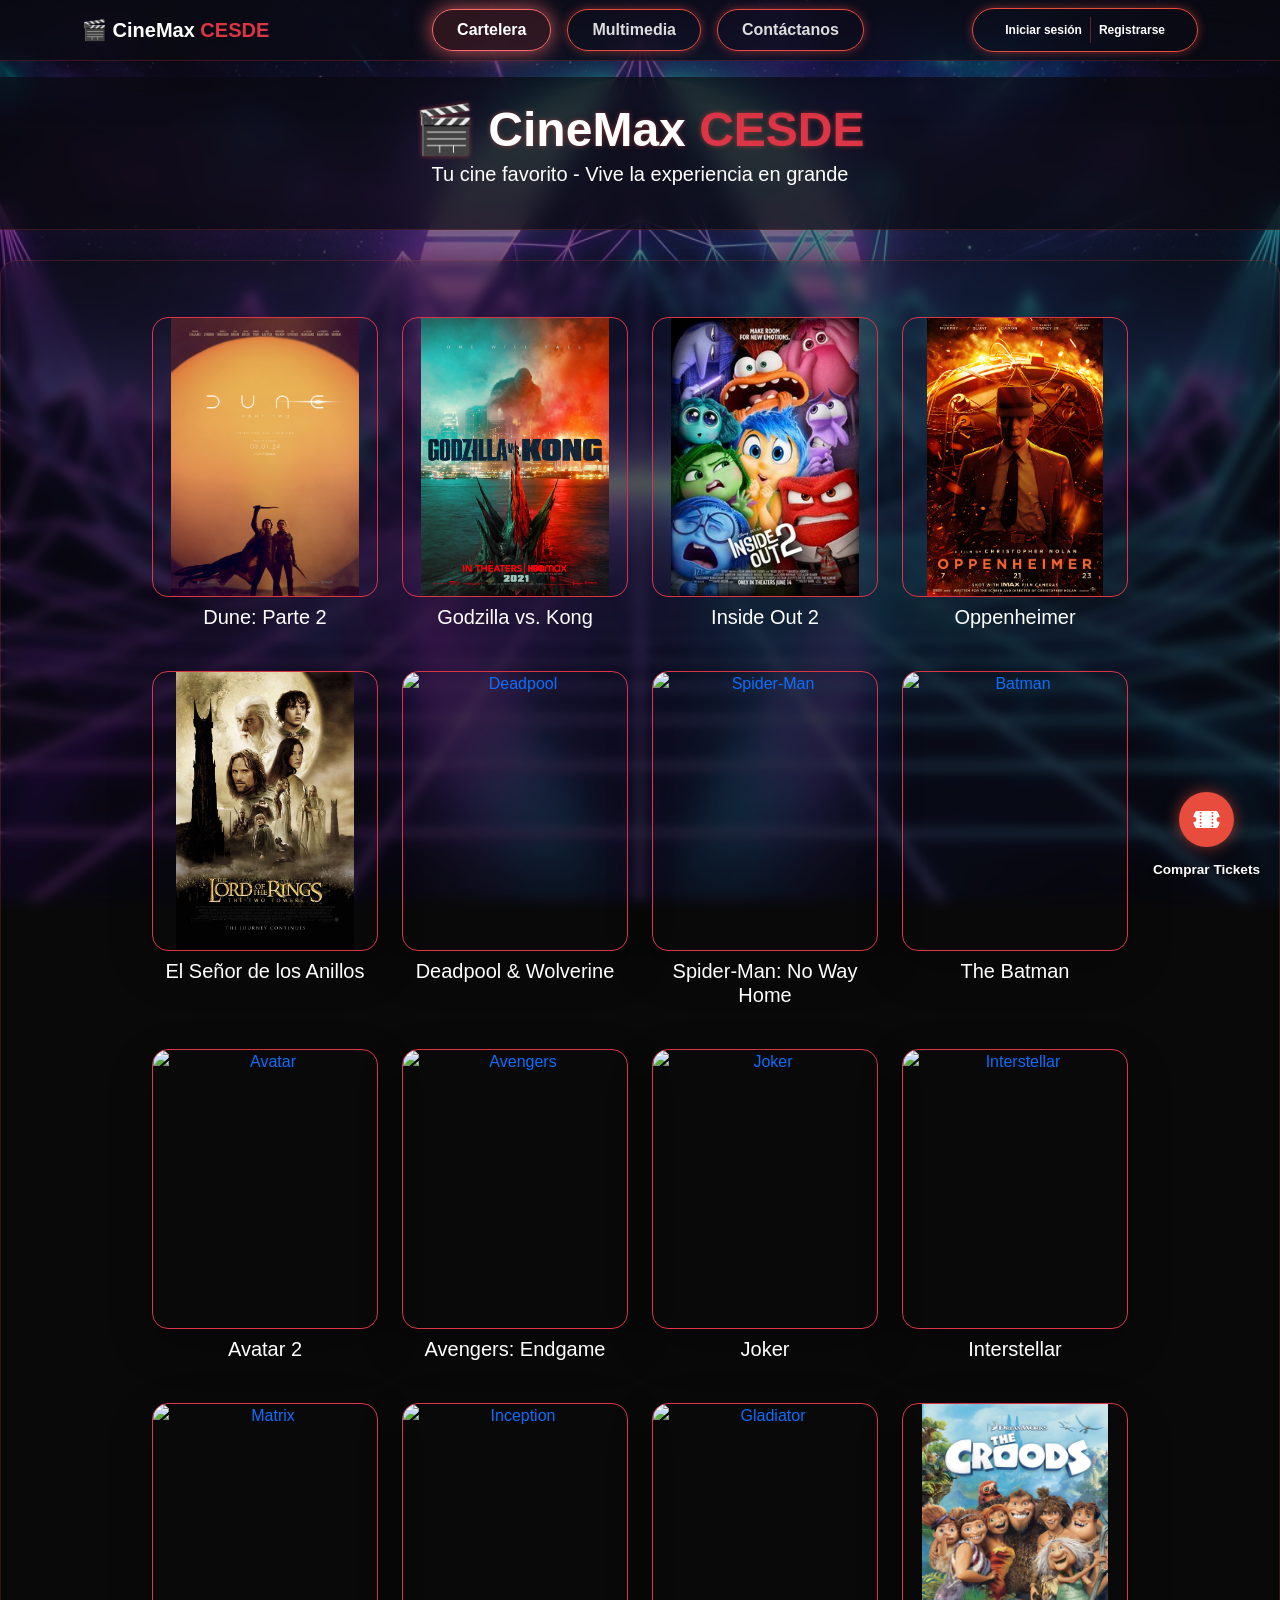
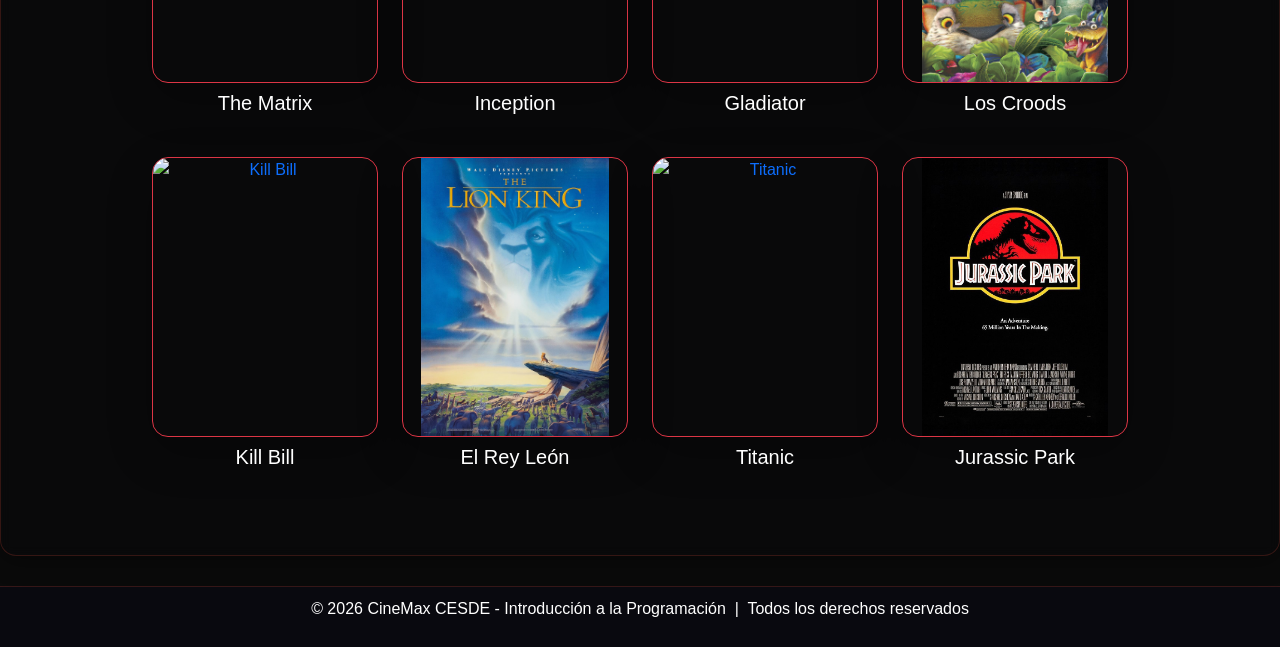
==== commit 54b2d846: "Corregir mayuscula en ruta de imagen de El Rey Leon para compatibilidad con GitHub Pages" ====
--- a/cinemax_cesde/index.html
+++ b/cinemax_cesde/index.html
@@ -325,7 +325,7 @@
           <div class="col text-center">
             <a href="#trailer-lionking" class="text-decoration-none">
               <img
-                src="./media/lion_King.jpg"
+                src="./media/lion_king.jpg"
                 alt="El Rey Leon"
                 class="img-fluid rounded-4 border border-danger shadow-lg mb-2"
                 style="width: 100%; height: 280px; object-fit: contain"
@@ -961,7 +961,7 @@
         ><iframe
           width="560"
           height="315"
-          src="https://www.youtube.com/embed/CHekzSiZelA"
+          src="https://www.youtube.com/embed/2e-eXJ6HgkQ"
           frameborder="0"
           allowfullscreen
           loading="lazy"
--- a/cinemax_cesde/css/style.css
+++ b/cinemax_cesde/css/style.css
@@ -1,14 +1,26 @@
 body {
   font-family: Arial, sans-serif;
-  /* Carga la imagen de fondo con una capa oscura encima para mejorar el contraste de los textos */
-  background: linear-gradient(rgba(10, 10, 10, 0.7), rgba(10, 10, 10, 0.85)), 
-              url('../media/cyber_grid_bg.png') no-repeat center center fixed;
-  background-size: cover;
   color: #f4f4f9;
   margin: 0;
   padding: 0;
+  background-color: #0a0a0a;
   /* Cursor de murciélago para toda la página */
   cursor: url('https://cdn.custom-cursor.com/db/5283/32/bat-cursor.png'), auto;
+}
+
+/* Fondo optimizado para PC y móviles (evita el bug de background-attachment: fixed) */
+body::before {
+  content: "";
+  position: fixed;
+  top: 0;
+  left: 0;
+  width: 100%;
+  height: 100%;
+  z-index: -1;
+  background: linear-gradient(rgba(10, 10, 10, 0.45), rgba(10, 10, 10, 0.60)), 
+              url('../media/cyber_grid_bg.png') no-repeat center center;
+  background-size: cover;
+  pointer-events: none;
 }
 
 /* Cursor de murciélago también para los enlaces y botones (para que no cambie al cursor de la manito) */
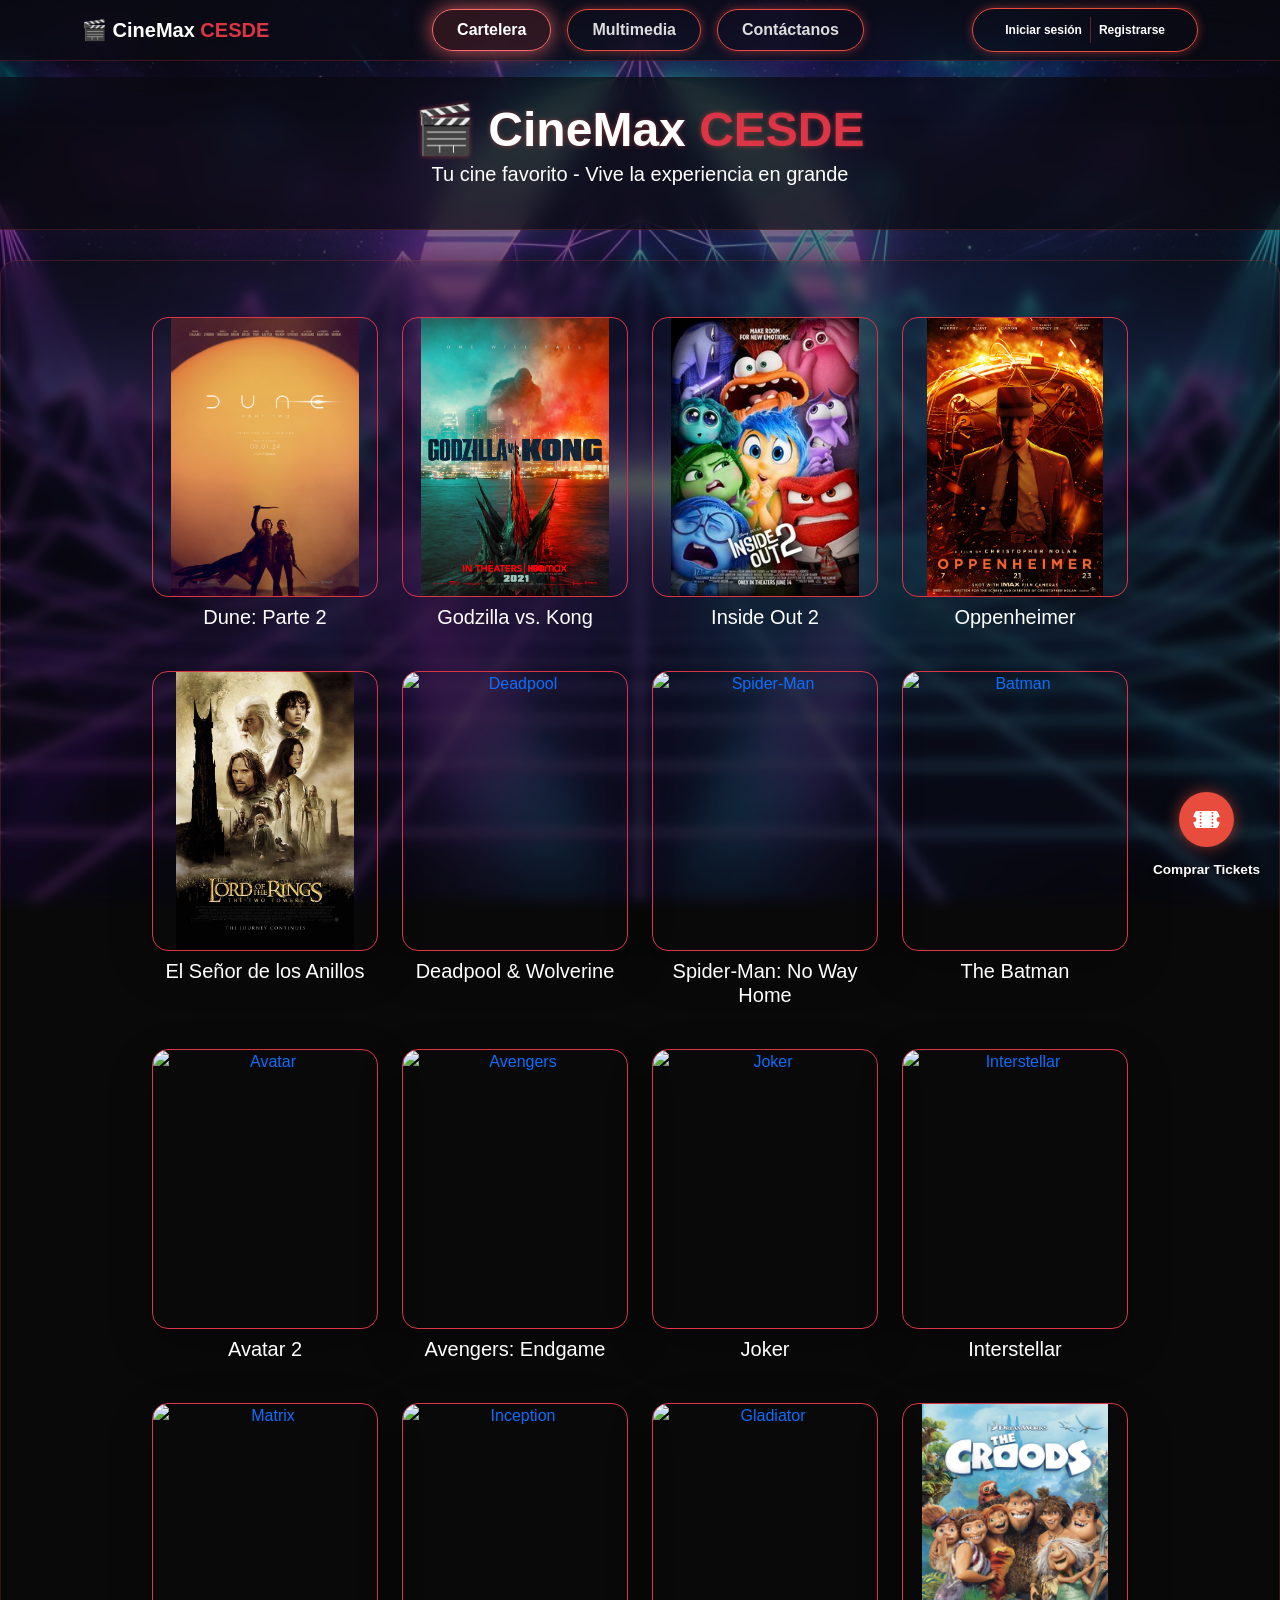
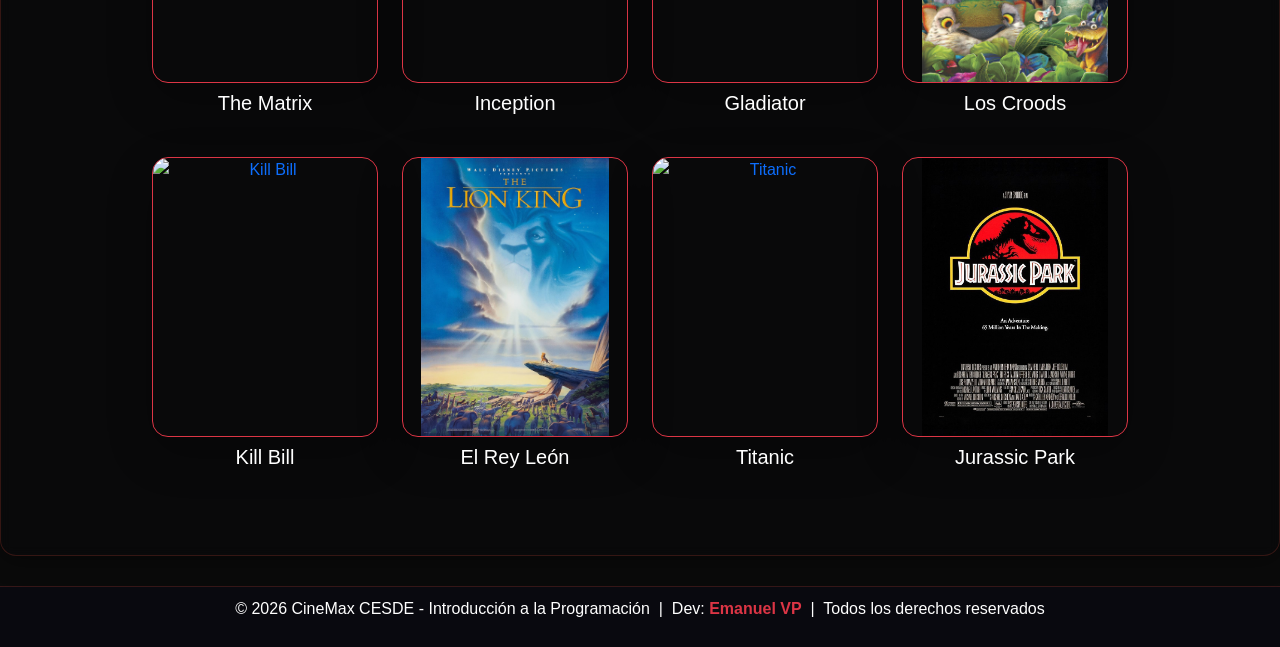
==== commit 6863397e: "html: Agregar firma compacta 'Dev: Emanuel VP' con enlace a GitHub y mantener la materia en el foote" ====
--- a/cinemax_cesde/index.html
+++ b/cinemax_cesde/index.html
@@ -1034,7 +1034,8 @@
 
     <footer>
       <p>
-        &copy; 2026 CineMax CESDE - Introducción a la Programación &nbsp;|&nbsp;
+        &copy; 2026 CineMax CESDE - Introducción a la Programación &nbsp;|&nbsp; Dev: 
+        <a href="https://github.com/EmanuelVP3" target="_blank" class="text-danger text-decoration-none fw-bold">Emanuel VP</a> &nbsp;|&nbsp;
         Todos los derechos reservados
       </p>
     </footer>
--- a/cinemax_cesde/css/style.css
+++ b/cinemax_cesde/css/style.css
@@ -277,19 +277,23 @@
   z-index: 50;
 }
 .crispetas {
-  font-size: 80px;
+  display: none !important;
 }
 .cerrar-cine {
-  color: white;
-  background-color: transparent;
+  position: absolute;
+  top: 25px;
+  color: white;
+  background-color: rgba(10, 10, 10, 0.6);
+  backdrop-filter: blur(5px);
+  -webkit-backdrop-filter: blur(5px);
   padding: 10px 20px;
   text-decoration: none;
   border-radius: 50px;
   font-weight: bold;
-  margin-bottom: 20px;
   transition: all 0.3s ease;
   border: 1px solid #e74c3c;
   box-shadow: 0 0 10px rgba(231, 76, 60, 0.8), 0 0 20px rgba(231, 76, 60, 0.5);
+  z-index: 1300;
 }
 .cerrar-cine:hover {
   background-color: rgba(231, 76, 60, 0.2);
@@ -388,8 +392,22 @@
     flex-direction: column;
     gap: 15px;
   }
-  .crispetas {
-    font-size: 50px;
+  .cerrar-cine {
+    top: 15px;
+    padding: 8px 16px;
+    font-size: 0.9rem;
+  }
+  .nav-arrow {
+    top: 25%; /* Subimos las flechas un poco más para que queden sobre el reproductor */
+    width: 42px;
+    height: 42px;
+    font-size: 1.4rem;
+  }
+  .nav-arrow.prev {
+    left: 15px;
+  }
+  .nav-arrow.next {
+    right: 15px;
   }
 }
 
